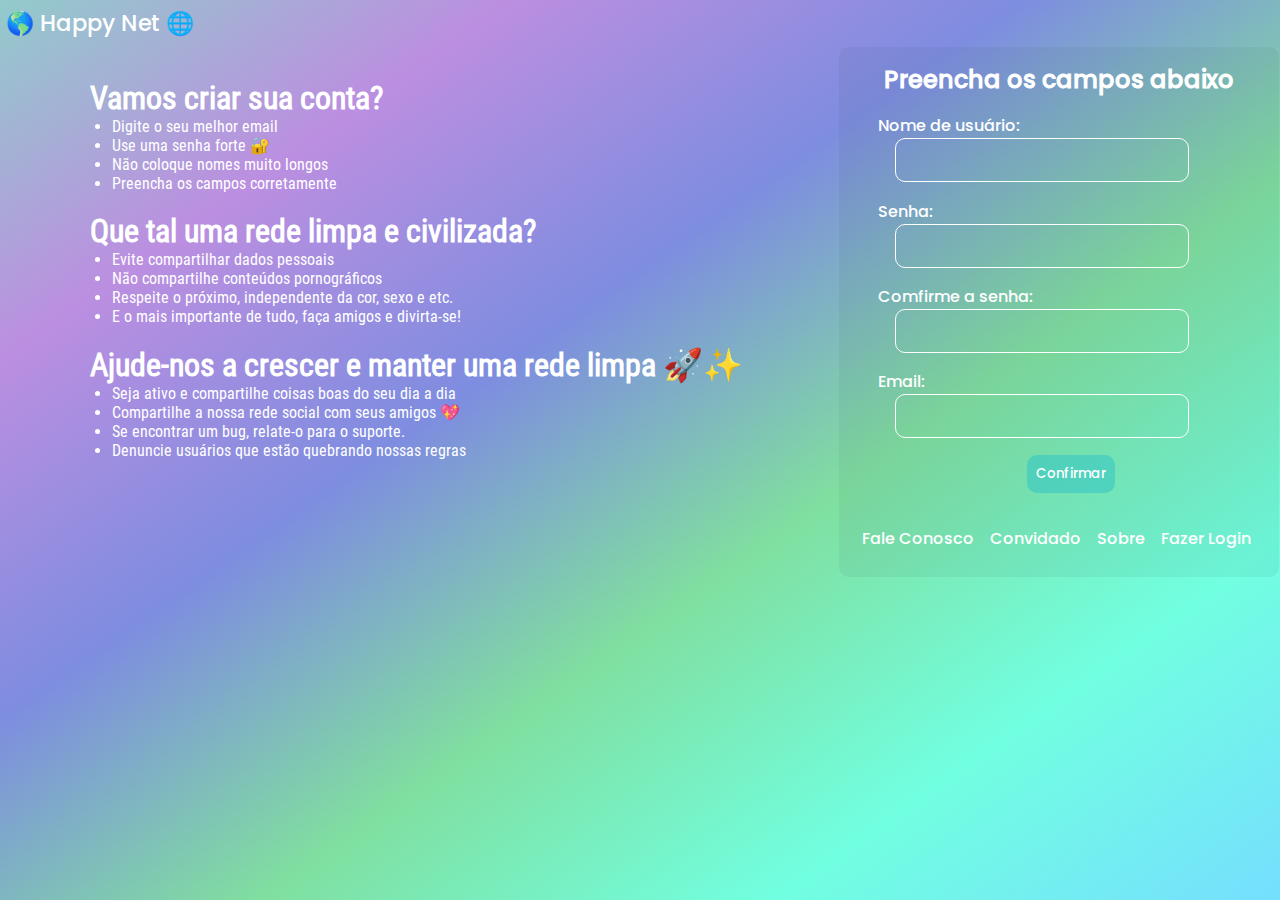
==== html/create-acc.html @ b32f53b9 "update-new_page" ====
<!DOCTYPE html>
<html lang="pt-br">
<head>
    <meta charset="UTF-8">
    <meta http-equiv="X-UA-Compatible" content="IE=edge">
    <meta name="viewport" content="width=device-width, initial-scale=1.0">
    <link rel="stylesheet" href="../styles/create-acc.css">
    <title>Criar Conta</title>
</head>
<body>
    <header>&#x1F30E Happy Net &#x1F310</header>
    <div id="container">
        <div id="text">
            <h1>Vamos criar sua conta?</h1>
            <ul>
                <li>Digite o seu melhor email</li>
                <li>Use uma senha forte &#x1F510</li>
                <li>Não coloque nomes muito longos</li>
                <li>Preencha os campos corretamente</li>
            </ul>
            <h1>Que tal uma rede limpa e civilizada?</h1>
            <ul>
                <li>Evite compartilhar dados pessoais</li>
                <li>Não compartilhe conteúdos pornográficos</li>
                <li>Respeite o próximo, independente da cor, sexo e etc.</li>
                <li>E o mais importante de tudo, faça amigos e divirta-se!</li>
            </ul>
            <h1>Ajude-nos a crescer e manter uma rede limpa &#x1F680&#x2728</h1>
            <ul>
                <li>Seja ativo e compartilhe coisas boas do seu dia a dia</li>
                <li>Compartilhe a nossa rede social com seus amigos &#x1F496</li>
                <li>Se encontrar um bug, relate-o para o suporte.</li>
                <li>Denuncie usuários que estão quebrando nossas regras</li>
            </ul>
        </div>
        <div id="cont-create_acc">
            <h2>Preencha os campos abaixo</h2>
            <p>Nome de usuário:</p>
            <input type="email" class="inputStyle">
            <p>Senha:</p>
            <input type="text" name="pass" id="pass" class="inputStyle">
            <p>Comfirme a senha:</p>
            <input type="text" name="pass" id="Cpass" class="inputStyle">
            <p>Email:</p>
            <input type="email" name="email" id="email" class="inputStyle">
            <p id="btnp"><input type="button" value="Confirmar" id="btn" class="buttonStyle"></p>
            <p>
                <div id="menu">
                    <a href="#">Fale Conosco</a>
                    <a href="#">Convidado</a>
                    <a href="#">Sobre</a>
                    <a href="../html/index.html">Fazer Login</a>
                </div>
            </p>
        </div>
    </div>
</body>
</html>
---- styles/create-acc.css ----
@charset "UTF-8";

@font-face {
    font-family: 'Poppins';
    src: url('../fonts/Poppins-Medium.ttf');
}

@font-face {
    font-family: 'Roboto';
    src: url('../fonts/RobotoCondensed-Regular.ttf');
}

* {
    margin: 0px;
    padding: 0px;
}

body {
    background-attachment: fixed;
    background-image: linear-gradient(to top left, rgba(0, 195, 255, 0.541), rgba(0, 255, 200, 0.555), rgba(42, 201, 95, 0.596), rgba(31, 57, 201, 0.575), rgba(136, 57, 201, 0.568), rgba(51, 158, 158, 0.534));
}

#container {
    display: flex;
}

header {
    font-family: 'Poppins';
    font-size: 17pt;
    color: white;
    margin: 0.5%;
}

#text {
    margin: 2.5% 5% auto 7%;
    font-family: 'Roboto';
    font-size: 12pt;
    color: white;
}

ul {
    margin-left: 3.5%;
    margin-bottom: 3%;
}

#cont-create_acc {
    margin-left: 2.5%;
    font-family: 'Poppins';
    color: white;
    background-color: rgba(25, 71, 71, 0.062);
    padding: 15px;
    border-radius: 10px;
    width: 410px;
    height: 500px;
}

h2 {
    text-align: center;
    margin-bottom: 3%;
}

p {
    margin-top: 4%;
    margin-left: 6%;
}

.inputStyle {
    border: 1px solid white;
    padding: 11px;
    border-radius: 10px;
    background-color: transparent;
    outline: none;
    margin-left: 10%;
    margin-right: 2%;
    width: 270px;
    color: white;
    font-family: system-ui, -apple-system, BlinkMacSystemFont, 'Segoe UI', Roboto, Oxygen, Ubuntu, Cantarell, 'Open Sans', 'Helvetica Neue', sans-serif;
    font-size: 13pt;
}

.configImage {
    width: 32px;
    height: 30px;
    position: relative;
    top: 1.1%;
}

.buttonStyle {
    background-color: rgba(51, 196, 196, 0.548);
    padding: 9px;
    border-radius: 10px;
    border: none;
    color: white;
    font-family: 'Poppins';
}

.buttonStyle:hover {
    background-color: rgba(29, 194, 194, 0.692);
}

#btnp {
    text-align: center;
}

#menu {
    margin-top: 8%;
    text-align: center;
}

a {
    text-decoration: none;
    color: white;
    font-family: 'Poppins';
    margin: 1% 2% 1% 1%;
}

/* mobile */

@media (max-width: 420px) {
    #container {
        display: block;
    }

    #cont-create_acc {
        margin-left: 2.3%;
        padding: 10px;
        border-radius: 10px;
        width: 380px;
        height: 500px;
    }

    a {
        font-size: 11pt;
    }
}
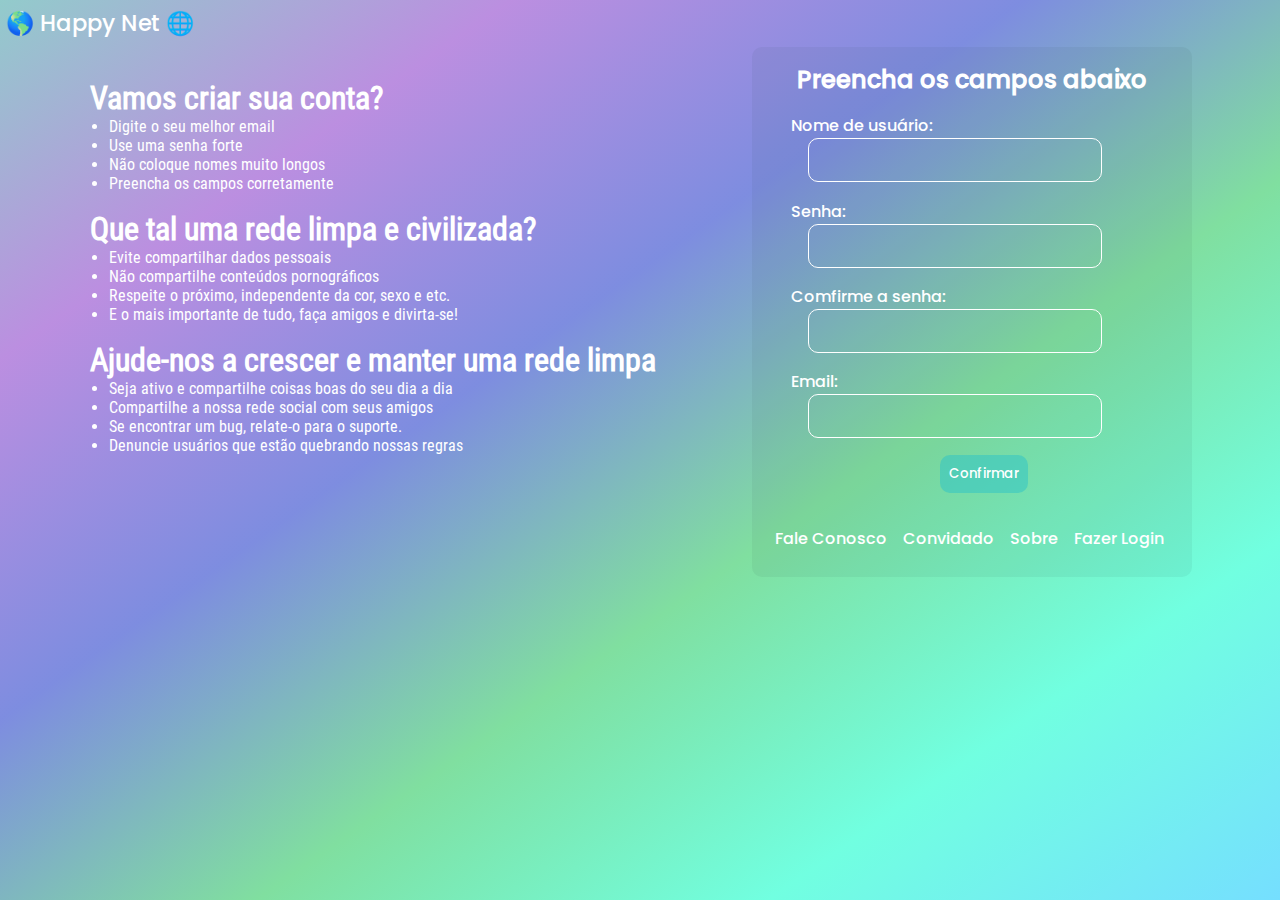
==== commit deb31533: "update" ====
--- a/html/create-acc.html
+++ b/html/create-acc.html
@@ -14,7 +14,7 @@
             <h1>Vamos criar sua conta?</h1>
             <ul>
                 <li>Digite o seu melhor email</li>
-                <li>Use uma senha forte &#x1F510</li>
+                <li>Use uma senha forte</li>
                 <li>Não coloque nomes muito longos</li>
                 <li>Preencha os campos corretamente</li>
             </ul>
@@ -25,10 +25,10 @@
                 <li>Respeite o próximo, independente da cor, sexo e etc.</li>
                 <li>E o mais importante de tudo, faça amigos e divirta-se!</li>
             </ul>
-            <h1>Ajude-nos a crescer e manter uma rede limpa &#x1F680&#x2728</h1>
+            <h1>Ajude-nos a crescer e manter uma rede limpa</h1>
             <ul>
                 <li>Seja ativo e compartilhe coisas boas do seu dia a dia</li>
-                <li>Compartilhe a nossa rede social com seus amigos &#x1F496</li>
+                <li>Compartilhe a nossa rede social com seus amigos</li>
                 <li>Se encontrar um bug, relate-o para o suporte.</li>
                 <li>Denuncie usuários que estão quebrando nossas regras</li>
             </ul>
--- a/styles/create-acc.css
+++ b/styles/create-acc.css
@@ -126,10 +126,15 @@
         padding: 10px;
         border-radius: 10px;
         width: 380px;
-        height: 500px;
+        height: 350px;
+        background-color: transparent;
     }
 
     a {
         font-size: 11pt;
     }
+
+    #text {
+        font-size: 10pt;
+    }
 }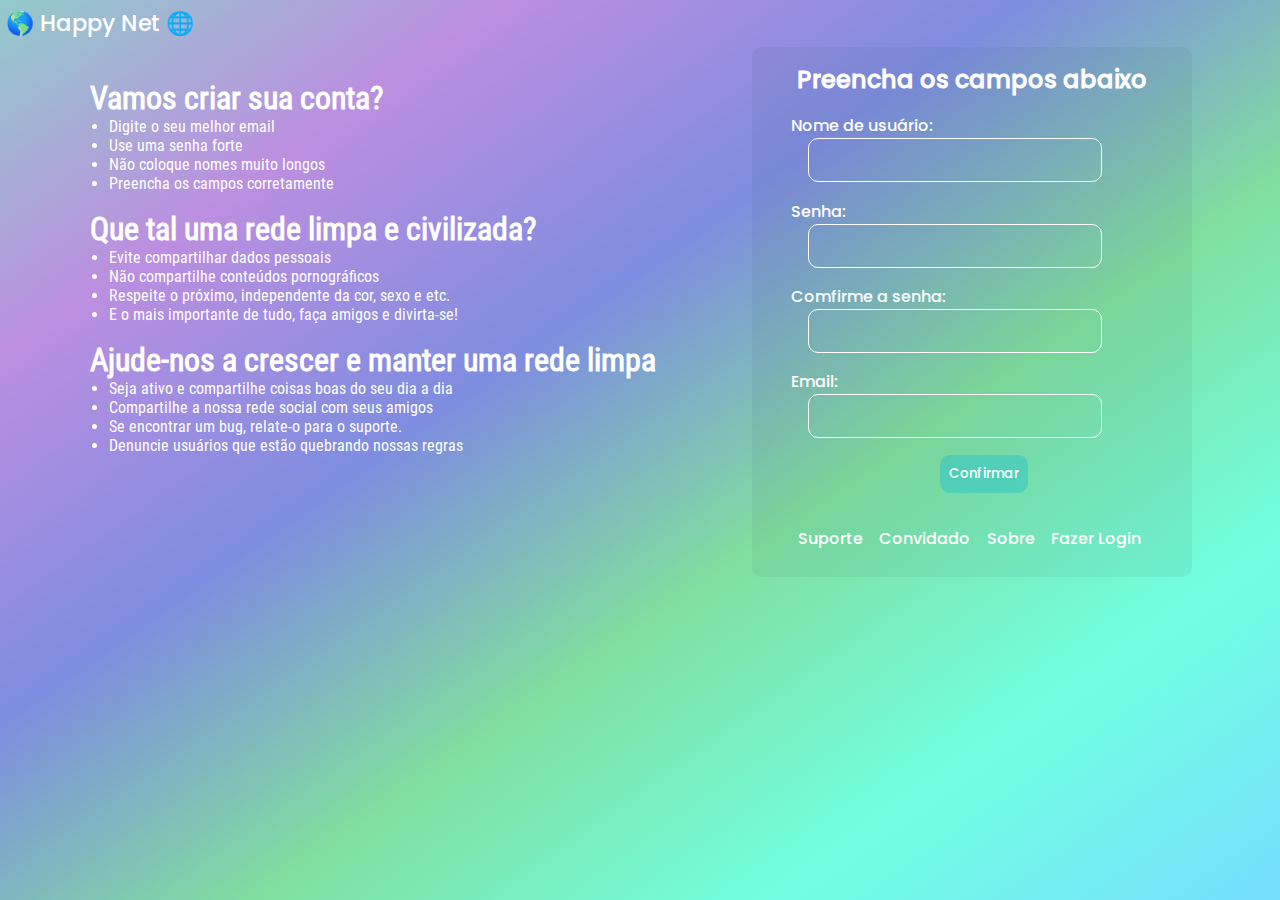
==== commit 1a44ee45: "update" ====
--- a/html/create-acc.html
+++ b/html/create-acc.html
@@ -46,7 +46,7 @@
             <p id="btnp"><input type="button" value="Confirmar" id="btn" class="buttonStyle"></p>
             <p>
                 <div id="menu">
-                    <a href="#">Fale Conosco</a>
+                    <a href="../html/suporte.html">Suporte</a>
                     <a href="#">Convidado</a>
                     <a href="#">Sobre</a>
                     <a href="../html/index.html">Fazer Login</a>
--- a/styles/create-acc.css
+++ b/styles/create-acc.css
@@ -126,7 +126,7 @@
         padding: 10px;
         border-radius: 10px;
         width: 380px;
-        height: 350px;
+        height: 500px;
         background-color: transparent;
     }
 
